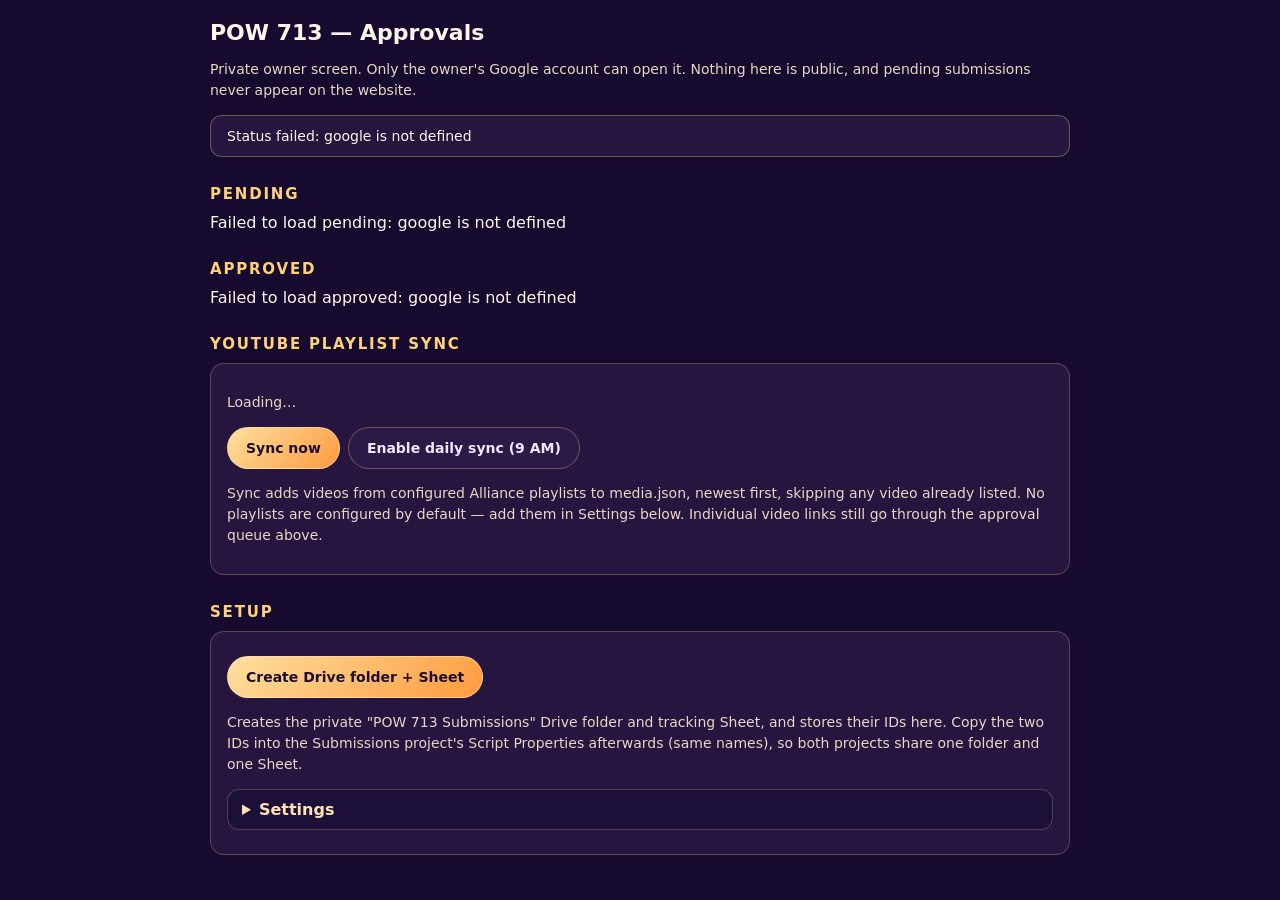
==== apps-script/admin/Admin.html @ 819c7fcb "Add member submissions + approval system: Submit tab, Fan Art gallery, M4A support, Apps Script back" ====
<!DOCTYPE html>
<html>
<head>
<meta charset="utf-8">
<meta name="viewport" content="width=device-width, initial-scale=1">
<title>POW 713 — Approvals</title>
<style>
  body { font-family: system-ui, -apple-system, Segoe UI, Roboto, Arial, sans-serif; background: #160b2e; color: #fff6ec; margin: 0; padding: 20px; }
  h1 { font-size: 22px; margin: 0 0 4px; }
  h2 { font-size: 15px; letter-spacing: .12em; color: #ffd27a; margin: 28px 0 10px; }
  p, li { line-height: 1.5; }
  a { color: #ffd27a; }
  .wrap { max-width: 860px; margin: 0 auto; }
  .muted { color: #e9d7c4; font-size: 14px; }
  .status { background: #26163f; border: 1px solid rgba(255,210,122,.35); border-radius: 12px; padding: 12px 16px; margin: 12px 0; font-size: 14px; }
  .status.bad { border-color: #ff7a5c; color: #ffc6ae; }
  .status.good { border-color: #8cdc78; color: #d9f7c4; }
  .card { background: #26163f; border: 1px solid rgba(255,210,122,.25); border-radius: 14px; padding: 14px 16px; margin: 10px 0; }
  .badge { display: inline-block; padding: 2px 10px; border-radius: 999px; font-size: 12px; font-weight: 700; background: #ff9a3d; color: #1c0f2e; margin-right: 8px; }
  .badge.fanart { background: #a78bfa; }
  .badge.youtube { background: #ff5c5c; color: #fff; }
  .card h3 { margin: 6px 0 4px; font-size: 17px; }
  .card .meta { color: #e9d7c4; font-size: 13px; }
  .preview { margin: 10px 0; }
  .preview img { max-width: 100%; max-height: 320px; border-radius: 8px; }
  .preview audio { width: 100%; }
  .row { display: flex; flex-wrap: wrap; gap: 8px; margin-top: 10px; }
  label { display: block; font-size: 13px; font-weight: 600; color: #ffe2b4; margin: 8px 0 4px; }
  input[type="text"], input[type="password"], input[type="number"], textarea { width: 100%; box-sizing: border-box; padding: 10px 12px; border-radius: 10px; border: 1px solid rgba(255,190,110,.35); background: #120923; color: #fff6ec; font: inherit; font-size: 14px; }
  textarea { min-height: 70px; }
  button { min-height: 42px; padding: 0 18px; border-radius: 999px; border: 1px solid rgba(255,236,200,.55); background: linear-gradient(135deg, #ffe0a0, #ff9a3d); color: #1c0f2e; font: inherit; font-size: 14px; font-weight: 700; cursor: pointer; }
  button.ghost { background: #2a1a45; color: #f3e6ff; border-color: rgba(255,190,110,.35); }
  button.danger { background: #4a1620; color: #ffc6ae; border-color: rgba(255,120,90,.5); }
  button:disabled { opacity: .5; cursor: default; }
  .grid2 { display: grid; grid-template-columns: 1fr 1fr; gap: 0 16px; }
  @media (max-width: 640px) { .grid2 { grid-template-columns: 1fr; } }
  details { background: #1d1038; border: 1px solid rgba(255,210,122,.25); border-radius: 12px; padding: 10px 14px; margin: 10px 0; }
  summary { cursor: pointer; font-weight: 700; color: #ffe2b4; }
</style>
</head>
<body>
<div class="wrap">
  <h1>POW 713 — Approvals</h1>
  <p class="muted">Private owner screen. Only the owner's Google account can open it. Nothing here is public, and pending submissions never appear on the website.</p>
  <div id="msg" class="status" hidden></div>
  <div id="statusBox" class="status">Loading…</div>

  <h2>PENDING</h2>
  <div id="pending"><p class="muted">Loading…</p></div>

  <h2>APPROVED</h2>
  <div id="approved"><p class="muted">Loading…</p></div>

  <h2>YOUTUBE PLAYLIST SYNC</h2>
  <div class="card">
    <p class="muted" id="syncInfo">Loading…</p>
    <div class="row">
      <button id="syncNow" type="button">Sync now</button>
      <button id="syncTrigger" type="button" class="ghost">Enable daily sync (9 AM)</button>
    </div>
    <p class="muted">Sync adds videos from configured Alliance playlists to media.json, newest first, skipping any video already listed. No playlists are configured by default — add them in Settings below. Individual video links still go through the approval queue above.</p>
  </div>

  <h2>SETUP</h2>
  <div class="card">
    <div class="row">
      <button id="setupDrive" type="button">Create Drive folder + Sheet</button>
    </div>
    <p class="muted" id="setupOut">Creates the private "POW 713 Submissions" Drive folder and tracking Sheet, and stores their IDs here. Copy the two IDs into the Submissions project's Script Properties afterwards (same names), so both projects share one folder and one Sheet.</p>
    <details>
      <summary>Settings</summary>
      <div class="grid2">
        <div>
          <label>GitHub token (fine-grained, Contents: read/write on Conq86/alliance-roster)
            <input id="setToken" type="password" placeholder="Leave blank to keep the saved token" autocomplete="off">
          </label>
          <label>YouTube API key (optional — playlist sync + video details)
            <input id="setYt" type="password" placeholder="Leave blank to keep the saved key" autocomplete="off">
          </label>
          <label>Storage safety limit (MB, Pages limit is 1024)
            <input id="setCap" type="number" min="100" max="1024" value="900">
          </label>
        </div>
        <div>
          <label>Drive folder ID
            <input id="setFolder" type="text" autocomplete="off">
          </label>
          <label>Tracking Sheet ID
            <input id="setSheet" type="text" autocomplete="off">
          </label>
          <label>Repo
            <input id="setRepo" type="text" value="Conq86/alliance-roster" autocomplete="off">
          </label>
        </div>
      </div>
      <label>Alliance playlists (JSON array — leave empty until the owner supplies playlist URLs)
        <textarea id="setPlaylists" placeholder='[{"playlistId":"PL…","creatorId":"med","creator":"MED","member":"med","channel":"MED LAST Z","channelUrl":"https://www.youtube.com/@med.713"}]'></textarea>
      </label>
      <div class="row"><button id="saveSettings" type="button">Save settings</button></div>
    </details>
  </div>
</div>

<script>
function call(name) {
  var args = Array.prototype.slice.call(arguments, 1);
  return new Promise(function (resolve, reject) {
    google.script.run
      .withSuccessHandler(resolve)
      .withFailureHandler(function (err) { reject(new Error(err && err.message || String(err))); })
      [name].apply(google.script.run, args);
  });
}
function showMsg(text, kind) {
  var box = document.getElementById('msg');
  box.hidden = !text;
  box.textContent = text || '';
  box.className = 'status' + (kind ? ' ' + kind : '');
}
function esc(s) { return String(s == null ? '' : s).replace(/[&<>"']/g, function (c) { return { '&': '&amp;', '<': '&lt;', '>': '&gt;', '"': '&quot;', "'": '&#39;' }[c]; }); }
function fmtDate(iso) { try { return new Date(iso).toLocaleString(); } catch (e) { return iso || ''; } }

var state = { status: null };

function renderStatus() {
  var s = state.status;
  var box = document.getElementById('statusBox');
  if (!s) { box.textContent = 'Could not load status.'; return; }
  var cfg = s.configured || {};
  var repo = s.repo || {};
  var counts = s.counts || {};
  var missing = [];
  if (!cfg.drive) missing.push('Drive folder');
  if (!cfg.sheet) missing.push('tracking Sheet');
  if (!cfg.github) missing.push('GitHub token');
  box.innerHTML =
    'Signed in as <b>' + esc(s.owner) + '</b> · ' +
    'Pending: <b>' + (counts.pending || 0) + '</b> · Approved: ' + (counts.approved || 0) + ' · Rejected: ' + (counts.rejected || 0) + '<br>' +
    (repo.error ? 'Site size: unavailable (' + esc(repo.error) + ')'
      : 'Site size: <b>' + esc(repo.sizeMB) + ' MB</b> of ' + esc(repo.limitMB) + ' MB safety limit (' + esc(repo.repo) + ')') +
    (missing.length ? '<br>Still needed: <b>' + esc(missing.join(', ')) + '</b> — see Setup below.' : '') +
    (s.countsError ? '<br>Submission list error: ' + esc(s.countsError) : '');
  document.getElementById('syncInfo').textContent =
    (s.playlists && s.playlists.length ? s.playlists.length + ' playlist(s) configured. ' : 'No playlists configured. ') +
    (s.syncTrigger ? 'Daily sync is ON.' : 'Daily sync is OFF.');
  if (s.playlists && s.playlists.length) {
    document.getElementById('setPlaylists').value = JSON.stringify(s.playlists, null, 2);
  }
}

function previewHtml(item, host) {
  var box = document.createElement('div');
  box.className = 'preview';
  box.textContent = 'Loading preview…';
  call('getPreview', item.id).then(function (p) {
    box.textContent = '';
    if (p.type === 'youtube') {
      var a = document.createElement('a');
      a.href = p.youtubeUrl || ('https://www.youtube.com/watch?v=' + p.youtubeId);
      a.target = '_blank'; a.rel = 'noopener';
      a.textContent = 'Watch on YouTube';
      box.appendChild(a);
    } else if (p.tooBig) {
      var b = document.createElement('a');
      b.href = p.driveUrl; b.target = '_blank'; b.rel = 'noopener';
      b.textContent = 'Open original in Drive (' + Math.round(p.size / 1048576 * 10) / 10 + ' MB — too big to preview here)';
      box.appendChild(b);
    } else if (p.type === 'music') {
      var au = document.createElement('audio');
      au.controls = true; au.preload = 'none'; au.src = p.dataUrl;
      box.appendChild(au);
    } else {
      var im = document.createElement('img');
      im.src = p.dataUrl; im.alt = p.title || 'Fan art preview';
      box.appendChild(im);
    }
  }).catch(function (err) { box.textContent = 'Preview failed: ' + err.message; });
  return box;
}

function pendingCard(item) {
  var card = document.createElement('div');
  card.className = 'card';
  var badge = document.createElement('span');
  badge.className = 'badge' + (item.type === 'fanart' ? ' fanart' : item.type === 'youtube' ? ' youtube' : '');
  badge.textContent = item.type === 'music' ? 'MUSIC' : item.type === 'fanart' ? 'FAN ART' : 'YOUTUBE';
  var meta = document.createElement('div');
  meta.className = 'meta';
  meta.textContent = 'Submitted ' + fmtDate(item.submittedAt) + ' · ID ' + item.id + (item.fileSize ? ' · ' + Math.round(item.fileSize / 1024) + ' KB' : '');
  var h = document.createElement('h3');
  h.textContent = item.title;
  card.append(badge, h, meta);
  if (item.description) { var d = document.createElement('p'); d.textContent = item.description; card.appendChild(d); }
  card.appendChild(previewHtml(item));
  var titleLabel = document.createElement('label');
  titleLabel.textContent = 'Title (correct it before approving if needed)';
  var titleInput = document.createElement('input');
  titleInput.type = 'text'; titleInput.value = item.title; titleInput.maxLength = 120;
  titleLabel.appendChild(titleInput);
  var nameLabel = document.createElement('label');
  nameLabel.textContent = 'Game name (creator credit)';
  var nameInput = document.createElement('input');
  nameInput.type = 'text'; nameInput.value = item.gameName; nameInput.maxLength = 40;
  nameLabel.appendChild(nameInput);
  card.append(titleLabel, nameLabel);
  var row = document.createElement('div');
  row.className = 'row';
  var approve = document.createElement('button');
  approve.type = 'button'; approve.textContent = 'Approve + publish';
  approve.addEventListener('click', function () {
    approve.disabled = true;
    showMsg('Publishing ' + item.title + '…', '');
    call('approveSubmission', item.id, { title: titleInput.value, gameName: nameInput.value }).then(function (r) {
      showMsg((r.already ? 'Already approved. ' : 'Approved — publishing. ') + (r.liveUrl || '') + ' ' + (r.note || ''), 'good');
      refresh();
    }).catch(function (err) { showMsg('Approval failed: ' + err.message, 'bad'); approve.disabled = false; });
  });
  var reject = document.createElement('button');
  reject.type = 'button'; reject.textContent = 'Reject'; reject.className = 'danger';
  reject.addEventListener('click', function () {
    var reason = prompt('Reason for rejecting (optional, kept private):', '') || '';
    reject.disabled = true;
    call('rejectSubmission', item.id, reason).then(function () { showMsg('Rejected. Nothing was published.', 'good'); refresh(); })
      .catch(function (err) { showMsg('Reject failed: ' + err.message, 'bad'); reject.disabled = false; });
  });
  row.append(approve, reject);
  card.appendChild(row);
  return card;
}

function approvedCard(item) {
  var card = document.createElement('div');
  card.className = 'card';
  var h = document.createElement('h3');
  h.textContent = item.title + ' — ' + item.gameName;
  var meta = document.createElement('div');
  meta.className = 'meta';
  meta.textContent = item.type + ' · approved ' + fmtDate(item.approvedAt) + ' · ' + (item.publishedPath || '');
  card.append(h, meta);
  var row = document.createElement('div');
  row.className = 'row';
  var live = document.createElement('a');
  live.href = item.publishedPath ? ('https://conq86.github.io/alliance-roster/' + item.publishedPath) : 'https://conq86.github.io/alliance-roster/';
  live.target = '_blank'; live.rel = 'noopener'; live.textContent = 'Open live';
  var check = document.createElement('button');
  check.type = 'button'; check.textContent = 'Check live'; check.className = 'ghost';
  check.addEventListener('click', function () {
    check.disabled = true;
    call('checkLive', item.publishedPath).then(function (r) {
      showMsg(r.live ? 'Live now: ' + r.url + ' (HTTP ' + r.code + ')' : 'Not live yet: ' + r.url + ' (HTTP ' + r.code + '). Pages can take a couple of minutes.', r.live ? 'good' : 'bad');
      check.disabled = false;
    }).catch(function (err) { showMsg('Check failed: ' + err.message, 'bad'); check.disabled = false; });
  });
  var unpub = document.createElement('button');
  unpub.type = 'button'; unpub.textContent = 'Unpublish'; unpub.className = 'danger';
  unpub.addEventListener('click', function () {
    if (!confirm('Unpublish "' + item.title + '"? It will be removed from the website.')) return;
    unpub.disabled = true;
    call('unpublishSubmission', item.id).then(function () { showMsg('Unpublished.', 'good'); refresh(); })
      .catch(function (err) { showMsg('Unpublish failed: ' + err.message, 'bad'); unpub.disabled = false; });
  });
  row.append(live, check, unpub);
  card.appendChild(row);
  return card;
}

function refresh() {
  call('getStatus').then(function (s) { state.status = s; renderStatus(); })
    .catch(function (err) { document.getElementById('statusBox').textContent = 'Status failed: ' + err.message; });
  call('listPending').then(function (list) {
    var host = document.getElementById('pending');
    host.textContent = '';
    if (!list.length) { host.innerHTML = '<p class="muted">Nothing waiting. New member submissions will show up here.</p>'; return; }
    list.forEach(function (item) { host.appendChild(pendingCard(item)); });
  }).catch(function (err) { document.getElementById('pending').textContent = 'Failed to load pending: ' + err.message; });
  call('listApproved').then(function (list) {
    var host = document.getElementById('approved');
    host.textContent = '';
    if (!list.length) { host.innerHTML = '<p class="muted">Nothing approved through this screen yet.</p>'; return; }
    list.forEach(function (item) { host.appendChild(approvedCard(item)); });
  }).catch(function (err) { document.getElementById('approved').textContent = 'Failed to load approved: ' + err.message; });
}

document.getElementById('setupDrive').addEventListener('click', function () {
  var btn = this; btn.disabled = true;
  call('setupDrive').then(function (r) {
    document.getElementById('setFolder').value = r.folderId;
    document.getElementById('setSheet').value = r.sheetId;
    document.getElementById('setupOut').innerHTML =
      'Created. Folder: <a href="' + esc(r.folderUrl) + '" target="_blank" rel="noopener">open in Drive</a> · Sheet: <a href="' + esc(r.sheetUrl) + '" target="_blank" rel="noopener">open Sheet</a><br>' + esc(r.note);
    showMsg('Drive folder + Sheet are ready.', 'good');
    refresh();
  }).catch(function (err) { showMsg('Setup failed: ' + err.message, 'bad'); })
    .finally(function () { btn.disabled = false; });
});

document.getElementById('saveSettings').addEventListener('click', function () {
  var btn = this; btn.disabled = true;
  var payload = {
    githubToken: document.getElementById('setToken').value,
    youtubeKey: document.getElementById('setYt').value,
    capacityLimitMB: document.getElementById('setCap').value,
    folderId: document.getElementById('setFolder').value,
    sheetId: document.getElementById('setSheet').value,
    repo: document.getElementById('setRepo').value,
    playlists: document.getElementById('setPlaylists').value
  };
  call('saveSettings', payload).then(function (s) {
    state.status = s; renderStatus();
    document.getElementById('setToken').value = '';
    document.getElementById('setYt').value = '';
    showMsg('Settings saved.', 'good');
  }).catch(function (err) { showMsg('Save failed: ' + err.message, 'bad'); })
    .finally(function () { btn.disabled = false; });
});

document.getElementById('syncNow').addEventListener('click', function () {
  var btn = this; btn.disabled = true;
  showMsg('Syncing playlists…', '');
  call('syncPlaylists').then(function (r) { showMsg(r.message || ('Added ' + r.added + ' video(s).'), 'good'); refresh(); })
    .catch(function (err) { showMsg('Sync failed: ' + err.message, 'bad'); })
    .finally(function () { btn.disabled = false; });
});

document.getElementById('syncTrigger').addEventListener('click', function () {
  var btn = this; btn.disabled = true;
  call('installSyncTrigger').then(function (r) { showMsg(r.message, 'good'); refresh(); })
    .catch(function (err) { showMsg('Could not enable daily sync: ' + err.message, 'bad'); })
    .finally(function () { btn.disabled = false; });
});

refresh();
</script>
</body>
</html>
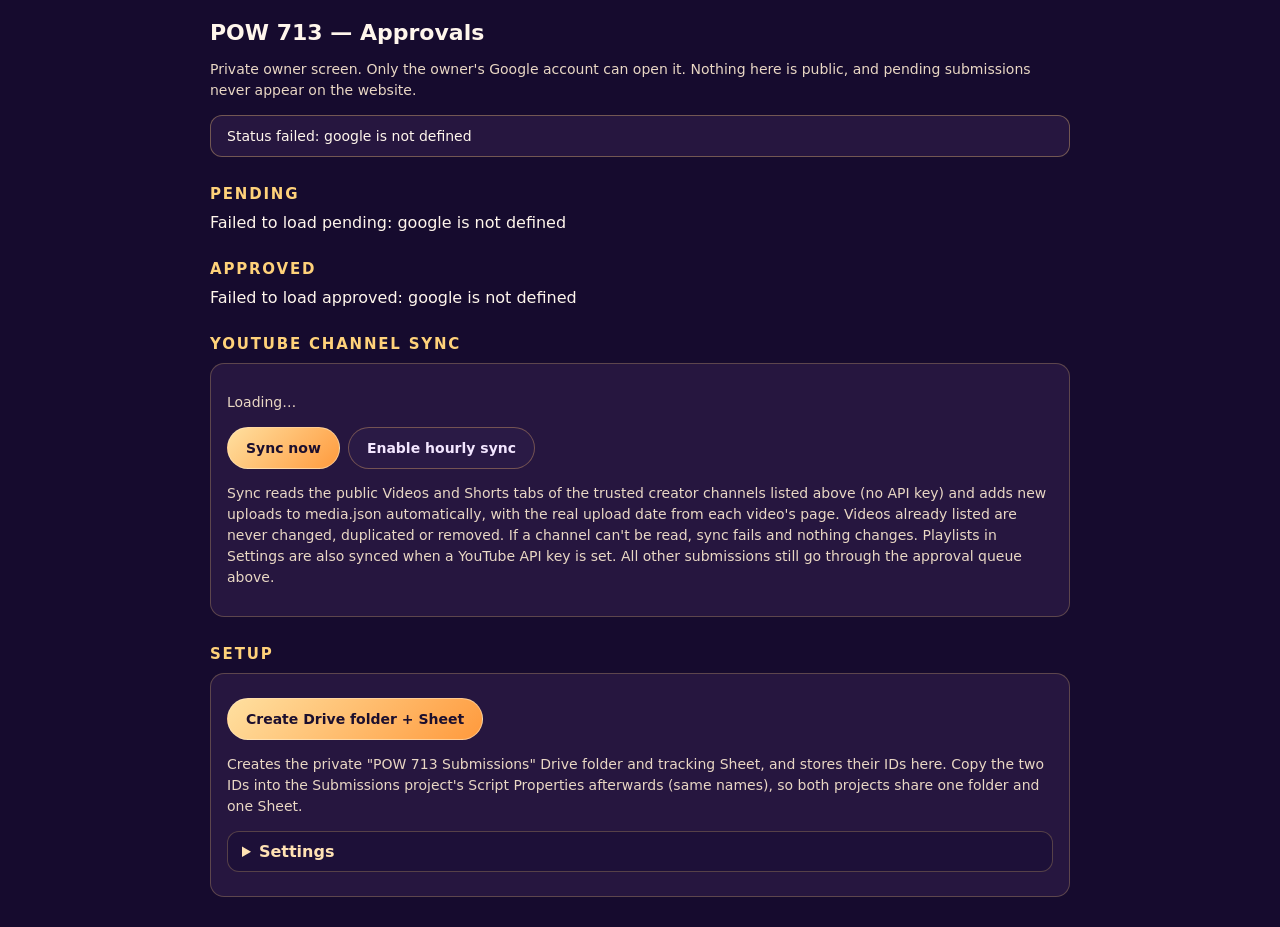
==== commit 6880d8c1: "Sync MED and POW Ruthless uploads hourly without API keys" ====
--- a/apps-script/admin/Admin.html
+++ b/apps-script/admin/Admin.html
@@ -51,14 +51,14 @@
   <h2>APPROVED</h2>
   <div id="approved"><p class="muted">Loading…</p></div>
 
-  <h2>YOUTUBE PLAYLIST SYNC</h2>
+  <h2>YOUTUBE CHANNEL SYNC</h2>
   <div class="card">
     <p class="muted" id="syncInfo">Loading…</p>
     <div class="row">
       <button id="syncNow" type="button">Sync now</button>
-      <button id="syncTrigger" type="button" class="ghost">Enable daily sync (9 AM)</button>
+      <button id="syncTrigger" type="button" class="ghost">Enable hourly sync</button>
     </div>
-    <p class="muted">Sync adds videos from configured Alliance playlists to media.json, newest first, skipping any video already listed. No playlists are configured by default — add them in Settings below. Individual video links still go through the approval queue above.</p>
+    <p class="muted">Sync reads the public Videos and Shorts tabs of the trusted creator channels listed above (no API key) and adds new uploads to media.json automatically, with the real upload date from each video's page. Videos already listed are never changed, duplicated or removed. If a channel can't be read, sync fails and nothing changes. Playlists in Settings are also synced when a YouTube API key is set. All other submissions still go through the approval queue above.</p>
   </div>
 
   <h2>SETUP</h2>
@@ -140,9 +140,20 @@
       : 'Site size: <b>' + esc(repo.sizeMB) + ' MB</b> of ' + esc(repo.limitMB) + ' MB safety limit (' + esc(repo.repo) + ')') +
     (missing.length ? '<br>Still needed: <b>' + esc(missing.join(', ')) + '</b> — see Setup below.' : '') +
     (s.countsError ? '<br>Submission list error: ' + esc(s.countsError) : '');
-  document.getElementById('syncInfo').textContent =
-    (s.playlists && s.playlists.length ? s.playlists.length + ' playlist(s) configured. ' : 'No playlists configured. ') +
-    (s.syncTrigger ? 'Daily sync is ON.' : 'Daily sync is OFF.');
+  var ch = s.channels || [], last = s.lastSync;
+  document.getElementById('syncInfo').innerHTML =
+    (ch.error ? 'Channel settings error: ' + esc(ch.error)
+      : 'Channels: ' + (ch.length ? ch.map(function (c) {
+          return '<b>' + esc(c.creatorId) + '</b> (' + esc(c.channelId) + (c.since ? ', uploads since ' + esc(c.since) : '') + ')';
+        }).join(', ') : 'none')) + '<br>' +
+    (s.playlists && s.playlists.length ? s.playlists.length + ' playlist(s) configured' + (s.configured && s.configured.youtube ? '' : ' (need a YouTube API key)') + '. ' : '') +
+    (s.syncTrigger ? 'Hourly sync is <b>ON</b>.' : 'Hourly sync is <b>OFF</b>.') +
+    (last ? '<br>Last sync ' + esc(new Date(last.at).toLocaleString()) + ': ' + (last.ok ? '' : '<b>FAILED</b> — ') + esc(last.message) : '<br>Not synced yet.');
+  var set = s.settings || {};
+  if (set.folderId) document.getElementById('setFolder').value = set.folderId;
+  if (set.sheetId) document.getElementById('setSheet').value = set.sheetId;
+  if (set.capacityLimitMB) document.getElementById('setCap').value = set.capacityLimitMB;
+  if (set.repo) document.getElementById('setRepo').value = set.repo;
   if (s.playlists && s.playlists.length) {
     document.getElementById('setPlaylists').value = JSON.stringify(s.playlists, null, 2);
   }
@@ -316,7 +327,7 @@
 
 document.getElementById('syncNow').addEventListener('click', function () {
   var btn = this; btn.disabled = true;
-  showMsg('Syncing playlists…', '');
+  showMsg('Syncing YouTube channels…', '');
   call('syncPlaylists').then(function (r) { showMsg(r.message || ('Added ' + r.added + ' video(s).'), 'good'); refresh(); })
     .catch(function (err) { showMsg('Sync failed: ' + err.message, 'bad'); })
     .finally(function () { btn.disabled = false; });
@@ -325,7 +336,7 @@
 document.getElementById('syncTrigger').addEventListener('click', function () {
   var btn = this; btn.disabled = true;
   call('installSyncTrigger').then(function (r) { showMsg(r.message, 'good'); refresh(); })
-    .catch(function (err) { showMsg('Could not enable daily sync: ' + err.message, 'bad'); })
+    .catch(function (err) { showMsg('Could not enable hourly sync: ' + err.message, 'bad'); })
     .finally(function () { btn.disabled = false; });
 });
 
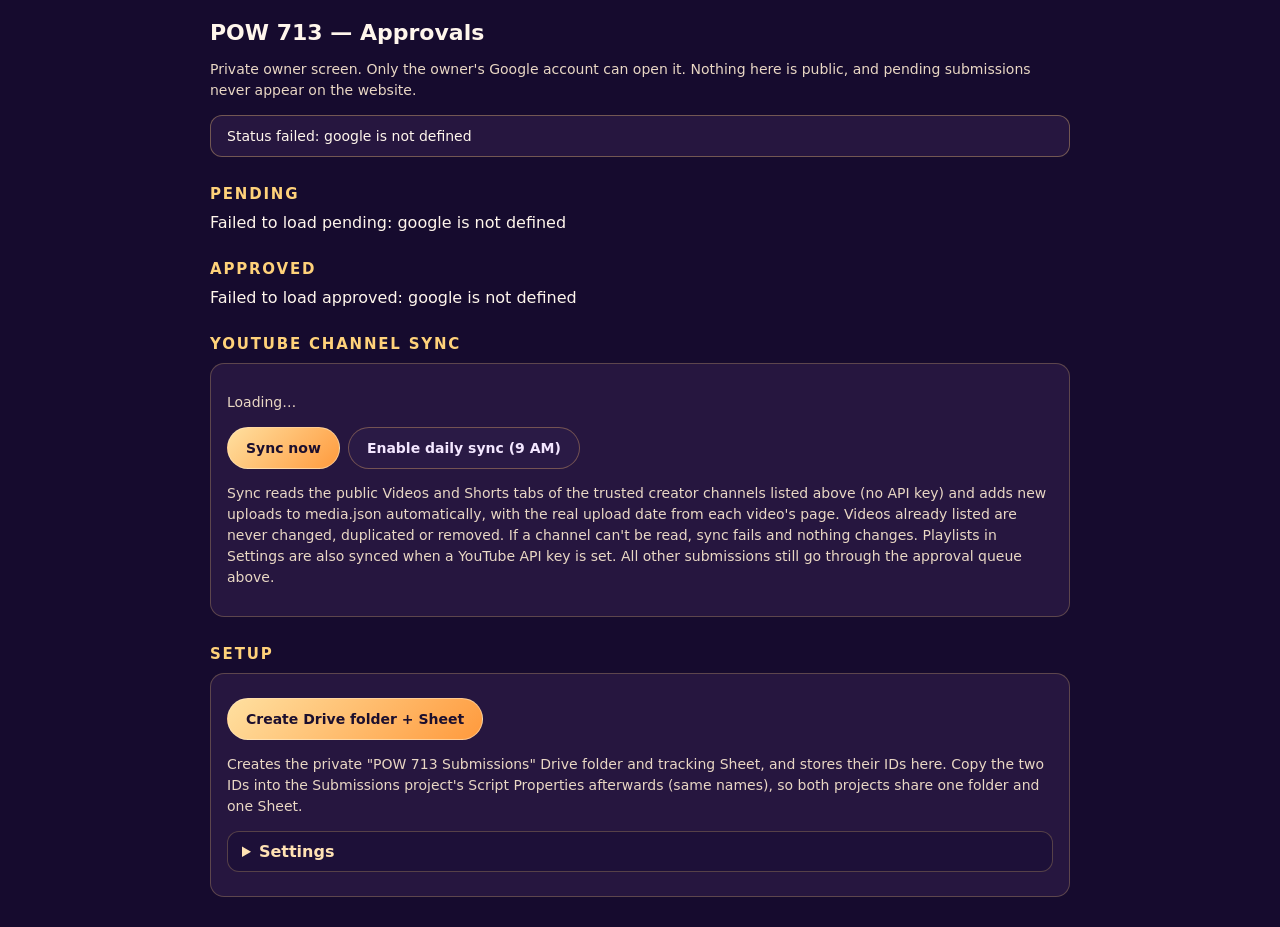
==== commit ed0fe76e: "Use daily channel sync and support alternate upload grids" ====
--- a/apps-script/admin/Admin.html
+++ b/apps-script/admin/Admin.html
@@ -56,7 +56,7 @@
     <p class="muted" id="syncInfo">Loading…</p>
     <div class="row">
       <button id="syncNow" type="button">Sync now</button>
-      <button id="syncTrigger" type="button" class="ghost">Enable hourly sync</button>
+      <button id="syncTrigger" type="button" class="ghost">Enable daily sync (9 AM)</button>
     </div>
     <p class="muted">Sync reads the public Videos and Shorts tabs of the trusted creator channels listed above (no API key) and adds new uploads to media.json automatically, with the real upload date from each video's page. Videos already listed are never changed, duplicated or removed. If a channel can't be read, sync fails and nothing changes. Playlists in Settings are also synced when a YouTube API key is set. All other submissions still go through the approval queue above.</p>
   </div>
@@ -147,7 +147,7 @@
           return '<b>' + esc(c.creatorId) + '</b> (' + esc(c.channelId) + (c.since ? ', uploads since ' + esc(c.since) : '') + ')';
         }).join(', ') : 'none')) + '<br>' +
     (s.playlists && s.playlists.length ? s.playlists.length + ' playlist(s) configured' + (s.configured && s.configured.youtube ? '' : ' (need a YouTube API key)') + '. ' : '') +
-    (s.syncTrigger ? 'Hourly sync is <b>ON</b>.' : 'Hourly sync is <b>OFF</b>.') +
+    (s.syncTrigger ? 'Daily sync is <b>ON</b>.' : 'Daily sync is <b>OFF</b>.') +
     (last ? '<br>Last sync ' + esc(new Date(last.at).toLocaleString()) + ': ' + (last.ok ? '' : '<b>FAILED</b> — ') + esc(last.message) : '<br>Not synced yet.');
   var set = s.settings || {};
   if (set.folderId) document.getElementById('setFolder').value = set.folderId;
@@ -336,7 +336,7 @@
 document.getElementById('syncTrigger').addEventListener('click', function () {
   var btn = this; btn.disabled = true;
   call('installSyncTrigger').then(function (r) { showMsg(r.message, 'good'); refresh(); })
-    .catch(function (err) { showMsg('Could not enable hourly sync: ' + err.message, 'bad'); })
+    .catch(function (err) { showMsg('Could not enable daily sync: ' + err.message, 'bad'); })
     .finally(function () { btn.disabled = false; });
 });
 
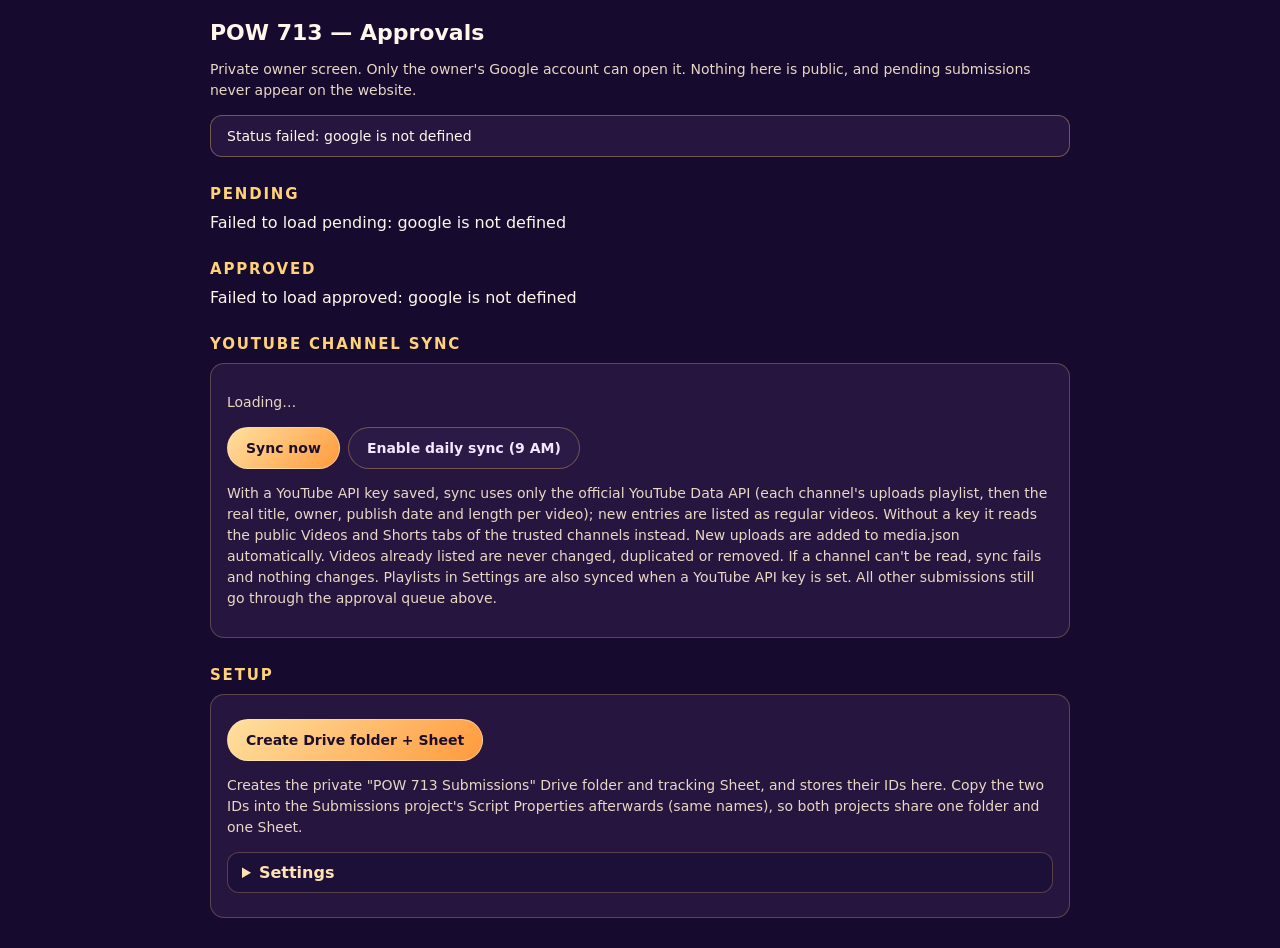
==== commit 0c6c0fce: "Use official YouTube API for daily creator sync when configured" ====
--- a/apps-script/admin/Admin.html
+++ b/apps-script/admin/Admin.html
@@ -58,7 +58,7 @@
       <button id="syncNow" type="button">Sync now</button>
       <button id="syncTrigger" type="button" class="ghost">Enable daily sync (9 AM)</button>
     </div>
-    <p class="muted">Sync reads the public Videos and Shorts tabs of the trusted creator channels listed above (no API key) and adds new uploads to media.json automatically, with the real upload date from each video's page. Videos already listed are never changed, duplicated or removed. If a channel can't be read, sync fails and nothing changes. Playlists in Settings are also synced when a YouTube API key is set. All other submissions still go through the approval queue above.</p>
+    <p class="muted">With a YouTube API key saved, sync uses only the official YouTube Data API (each channel's uploads playlist, then the real title, owner, publish date and length per video); new entries are listed as regular videos. Without a key it reads the public Videos and Shorts tabs of the trusted channels instead. New uploads are added to media.json automatically. Videos already listed are never changed, duplicated or removed. If a channel can't be read, sync fails and nothing changes. Playlists in Settings are also synced when a YouTube API key is set. All other submissions still go through the approval queue above.</p>
   </div>
 
   <h2>SETUP</h2>
@@ -74,7 +74,7 @@
           <label>GitHub token (fine-grained, Contents: read/write on Conq86/alliance-roster)
             <input id="setToken" type="password" placeholder="Leave blank to keep the saved token" autocomplete="off">
           </label>
-          <label>YouTube API key (optional — playlist sync + video details)
+          <label>YouTube API key (optional — official API sync; checked against the channels before saving)
             <input id="setYt" type="password" placeholder="Leave blank to keep the saved key" autocomplete="off">
           </label>
           <label>Storage safety limit (MB, Pages limit is 1024)
@@ -147,6 +147,7 @@
           return '<b>' + esc(c.creatorId) + '</b> (' + esc(c.channelId) + (c.since ? ', uploads since ' + esc(c.since) : '') + ')';
         }).join(', ') : 'none')) + '<br>' +
     (s.playlists && s.playlists.length ? s.playlists.length + ' playlist(s) configured' + (s.configured && s.configured.youtube ? '' : ' (need a YouTube API key)') + '. ' : '') +
+    'Mode: <b>' + (s.syncMode === 'api' ? 'official YouTube API' : 'public channel pages (no API key)') + '</b>. ' +
     (s.syncTrigger ? 'Daily sync is <b>ON</b>.' : 'Daily sync is <b>OFF</b>.') +
     (last ? '<br>Last sync ' + esc(new Date(last.at).toLocaleString()) + ': ' + (last.ok ? '' : '<b>FAILED</b> — ') + esc(last.message) : '<br>Not synced yet.');
   var set = s.settings || {};
